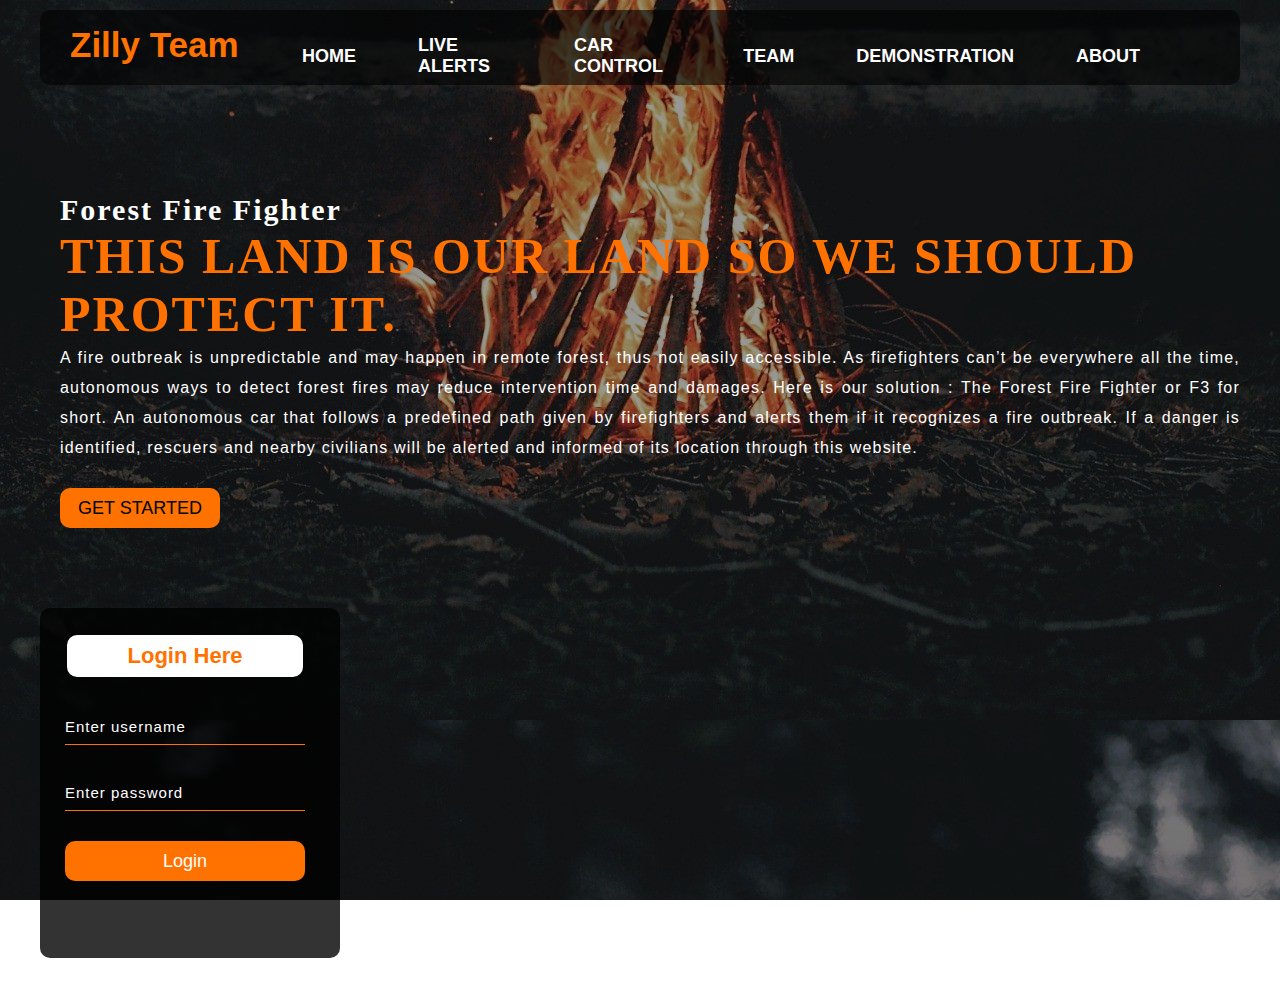
==== coord.html @ 2c352f1d "Add files via upload" ====
<!DOCTYPE HTML>
<html>
<head>
    <meta charset="UTF-8"> 
    <title>Forest Fire Fighter by Zilly</title>
    <link rel="stylesheet" href="coord.css">
    <script src ="login.js"></script>
</head>
<body>
    <script>test_log()</script>
    <div class="main">
        <div class="navbar">
            <div class="icon">
                <h2 class="logo">Zilly Team</h2>
            </div>
            <div class="menu">
                <ul>
                    <li><a href="index.html">HOME</a></li>
                    <li><a href="https://youtube.com">LIVE ALERTS</a></li>
                    <li><a href="coord.html">CAR CONTROL</a></li>
                    <li><a href="Team.html">TEAM</a></li>
                    <li><a href="index.html">DEMONSTRATION</a></li>
                    <li><a href="https://github.com/INSA-GEI/geiflix/tree/2022-Zilly">ABOUT</a></li>
                    
                </ul>
            </div>
        </div>
        <div class="content">
            <h1>Forest Fire Fighter <br><span>THIS LAND IS OUR LAND SO WE SHOULD PROTECT IT.</span></h1>
            <div class="form" action="home.html" method="POST">
                <h2>Setup coordinates</h2>

                <input type="Xcoordinates" name="Xcoordinates" placeholder="Enter longitude" id="Xcoordinates">
                <input type="Ycoordinates" name="Ycoordinates" placeholder="Enter latitude" id="Ycoordinates">
                <button class="btnn" onclick="validate()">VALIDATE</button>
                
                <button class="btnn"><a href="index.html">RETURN</button>

            </div>
        </div>
    </div>    
</body>
</html>
---- coord.css ----
*{
    margin: 0;
    padding: 0;
}

body{
    width: 100%;
    background: linear-gradient(to top, rgba(0,0,0,0.4)5%, rgba(0,0,0,0.4)5%), url(backgrou.jpg);
    background-position: center;
    background-position-y: -1200px;
    background-size: cover;
    background-attachment: fixed;
    height: 109vh;
}



.navbar{
    width: 1200px;
    height: 75px;
    margin: auto;
    margin-top: 10px;
    background: linear-gradient(to top, rgba(0, 0, 0, 0.6)50%,rgba(0, 0, 0, 0.6)50% );
    border-radius: 10px;
}
.icon{
    width: 200px;
    float: left;
    height: 70px;
}

.logo{
    color: #ff7200;
    font-size: 35px;
    font-family: Arial;
    padding-left: 30px;
    float: left;
    padding-top: 15px;
}

.menu{
    width: 900px;
    float: left;
    height: 70px;
}

ul{
    float: left;
    display: flex;
    justify-content: center;
    align-items: center;
}
ul li{
    list-style: none;
    margin-left: 62px;
    margin-top: 25px;
    font-size: 18px;
    align-items: center;
}

ul li a{
    text-decoration: none;
    color: rgb(255, 255, 255);
    font-family: Arial;
    font-weight: bold;
    transition: 0.4s ease-in-out;
}

ul li a:hover{
    color: #ff7200;
}

.content{
    width: 1200px;
    height: auto;
    margin: auto;
    color: white;
    position: relative;
    margin-left: auto;
    margin-right: aut;
}

.content .par{
    padding-left: 20px;
    padding-bottom: 25px;
    padding-top: 50px;
    font-family: Arial;
    letter-spacing: 1.2px;
    line-height: 30px;
    text-align: justify;
}

.content h1{
    font-family: 'Times New Roman';
    font-size: 30px;
    padding-left: 20px;
    margin-top: 9%;
    letter-spacing: 2px;
}

.content .cn{
    width: 160px;
    height: 40px;
    background: #ff7200;
    border: none;
    margin-bottom: 10px;
    margin-right: 100px;
    font-size: 18px;
    border-radius: 10px;
    cursor: pointer;
}

.content .cn a{
    text-decoration: none;
    color: black;
    transition: .3s ease;
}

.cn:hover{
    background: white;
}

.content span{
    color: #ff7200;
    font-size: 50px;
}

.form{
    width: 250px;
    height: 320px;
    background: linear-gradient(to top, rgba(0, 0, 0, 0.8)50%,rgba(0, 0, 0, 0.8)50% );
    position:relative;
    background-position-x: center;
    background-position-y: center;
    top: 20px;
    left: 0px;
    border-radius: 10px;
    padding: 25px;
    margin-top: 50px;
    margin-bottom: 100px;
    margin-left: auto;
    margin-right: auto;
}


.form h2{
    width: 220px;
    font-family: sans-serif;
    text-align: center;
    color: #ff7200;
    font-size: 22px;
    background-color: white;
    border-radius: 10px;
    margin: 2px;
    padding: 8px;
    text-decoration: none;
}

.form input{
    width: 240px;
    height: 35px;
    background: transparent;
    border-bottom: 1px solid #ff7200;
    border-top: none;
    border-right: none;
    border-left: none;
    color: white;
    font-size: 15px;
    letter-spacing: 1px;
    margin-top: 30px;
    font-family: sans-serif;
}

.form input:focus{
    outline: none;
}

::placeholder{
    color: white;
    font-family: Arial;
}

.btnn{
    width: 240px;
    height: 40px;
    background:#ff7200;
    border: none;
    margin-top: 30px;
    font-size: 18px;
    border-radius: 10px;
    cursor: pointer;
    color: white;
}

.btnn:hover{
    background: white;
    color: #ff7200;
}

.btnn a{
    text-decoration: none;
    color: rgb(255, 255, 255);
}

.form .link{
    font-family: Arial, Helvetica, sans-serif;
    font-size: 17px;
    padding-top: 20px;
    text-align: center;
}

.form .link a{
    text-decoration: none;
    color: #ff7200;
}
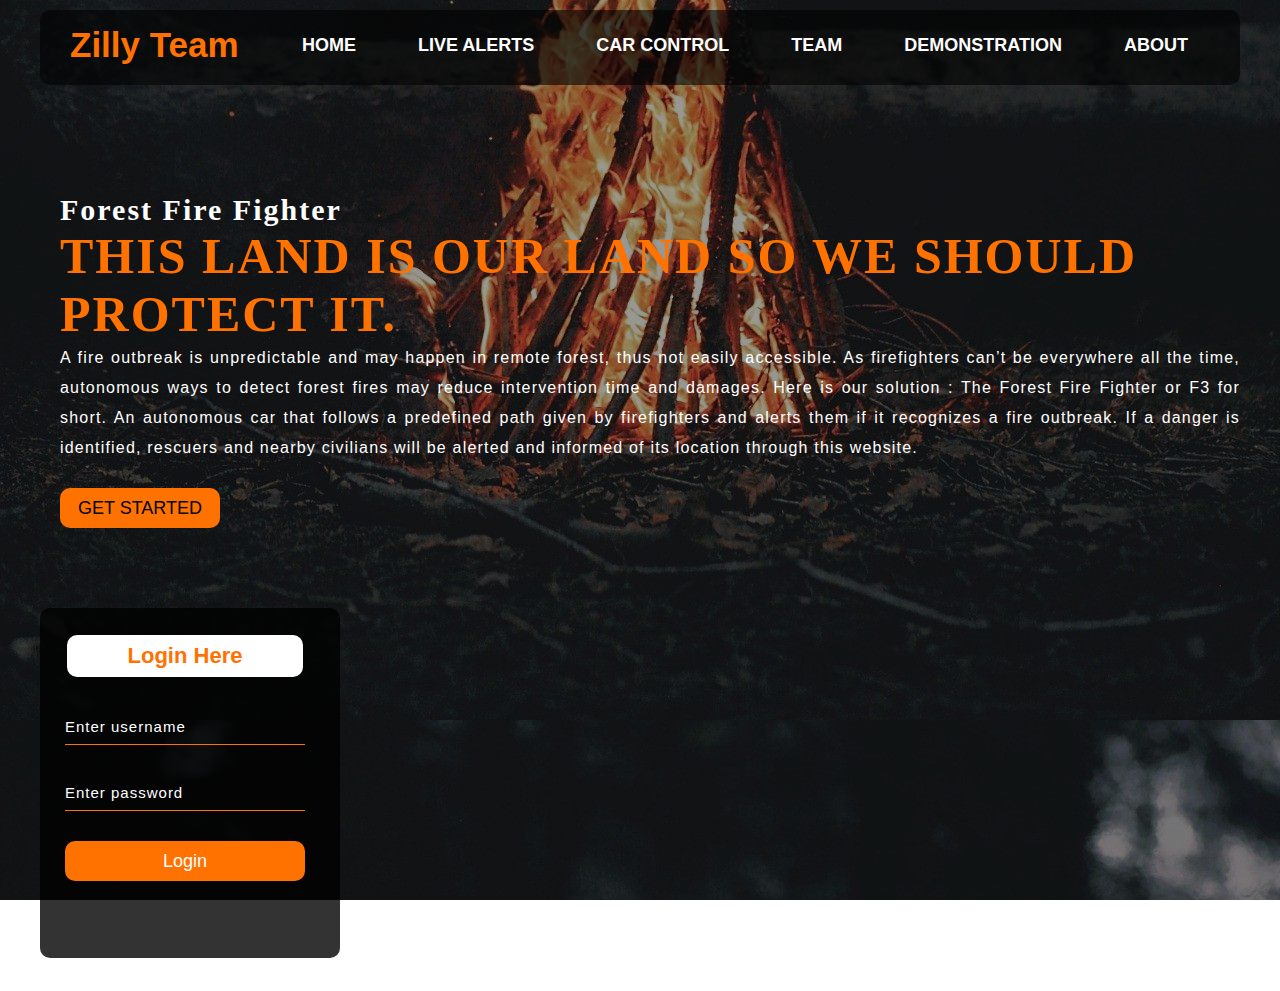
==== commit 4b214c2c: "Add files via upload" ====
--- a/coord.html
+++ b/coord.html
@@ -29,6 +29,7 @@
             <h1>Forest Fire Fighter <br><span>THIS LAND IS OUR LAND SO WE SHOULD PROTECT IT.</span></h1>
             <div class="form" action="home.html" method="POST">
                 <h2>Setup coordinates</h2>
+                <h4>Format : XX.XXXX</h4>
 
                 <input type="Xcoordinates" name="Xcoordinates" placeholder="Enter longitude" id="Xcoordinates">
                 <input type="Ycoordinates" name="Ycoordinates" placeholder="Enter latitude" id="Ycoordinates">
--- a/coord.css
+++ b/coord.css
@@ -39,7 +39,7 @@
 }
 
 .menu{
-    width: 900px;
+    width:1000px;
     float: left;
     height: 70px;
 }
@@ -156,6 +156,20 @@
     text-decoration: none;
 }
 
+.form h4{
+    width: 220px;
+    font-family: Arial;
+    text-align: center;
+    font-size: 15px;
+    letter-spacing: 1px;
+    border-radius: 10px;
+    margin: 2px;
+    margin-top: 10px;
+    padding: 8px;
+    text-decoration: none;
+}
+
+
 .form input{
     width: 240px;
     height: 35px;
@@ -167,7 +181,7 @@
     color: white;
     font-size: 15px;
     letter-spacing: 1px;
-    margin-top: 30px;
+    margin-top: 10px;
     font-family: sans-serif;
 }
 
